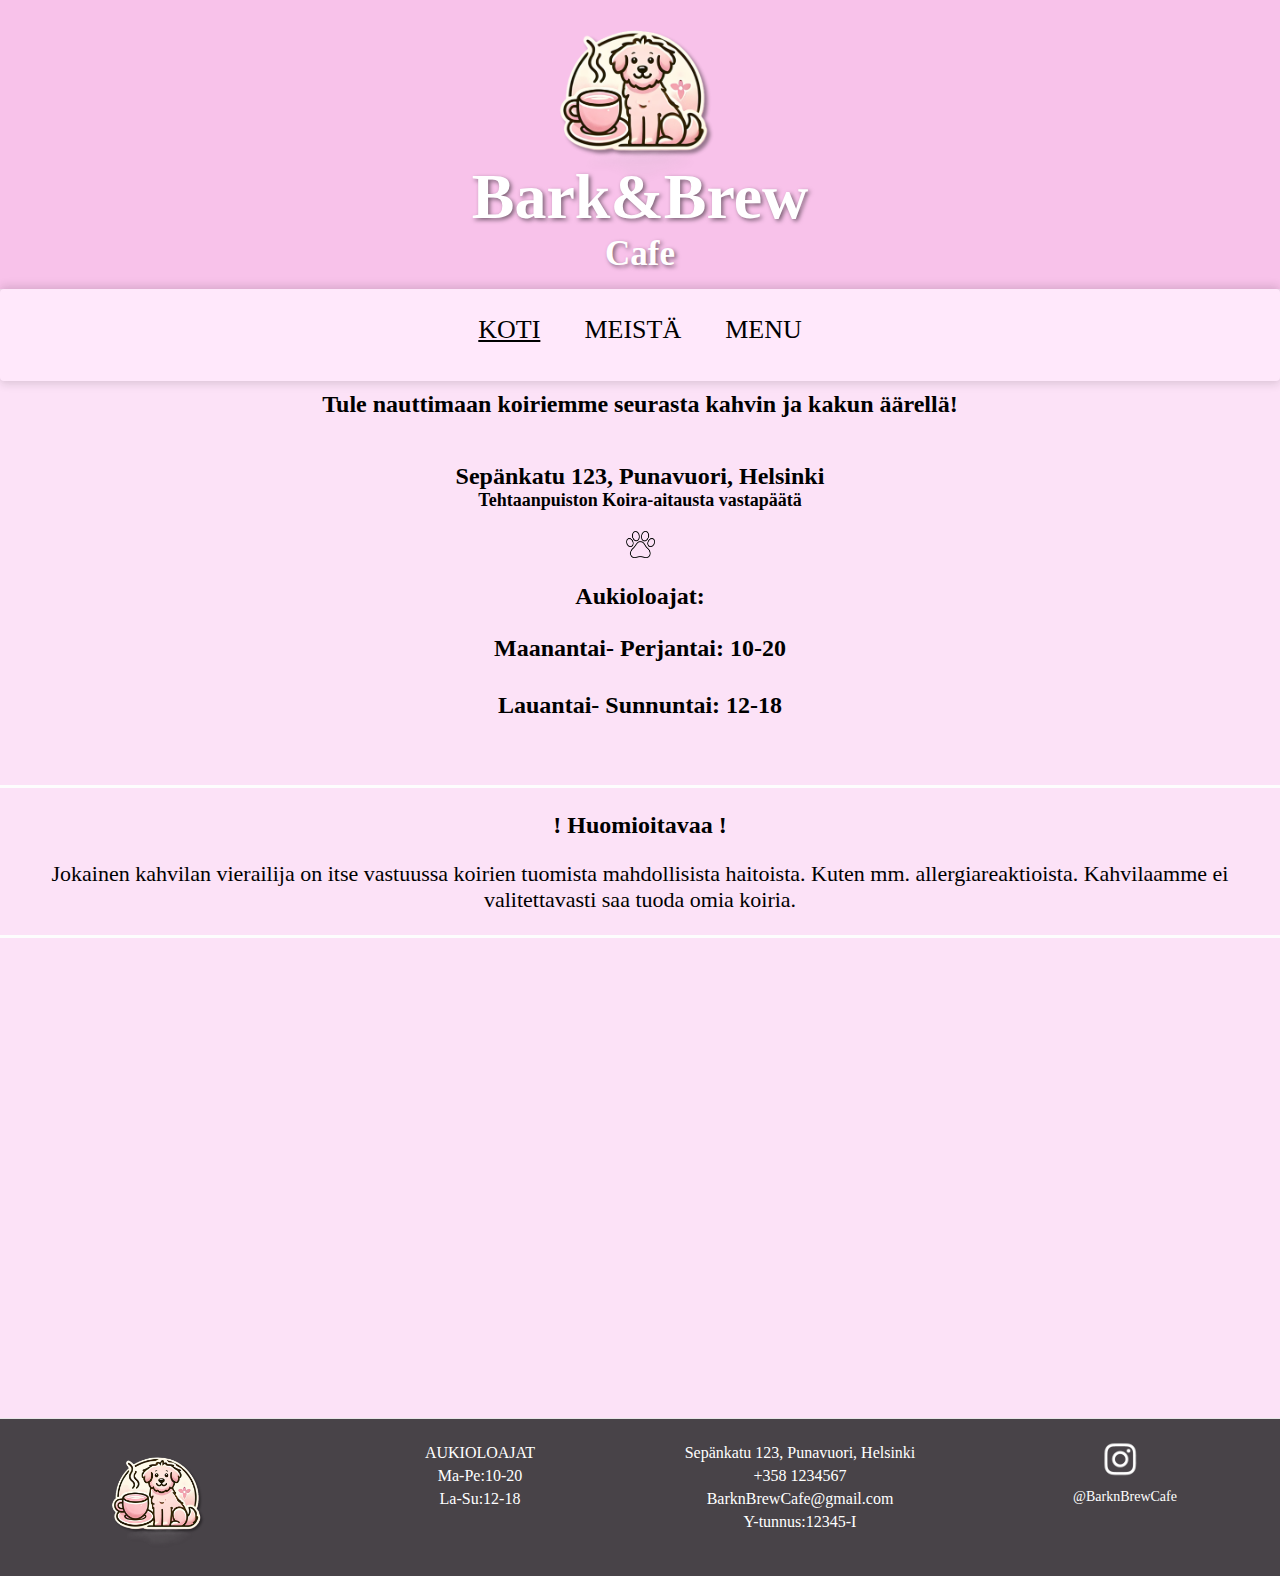
==== bnb/index.html @ 1f7fb6d5 "toka" ====
<!DOCTYPE html>
<html lang="fi">
<head>
    <meta charset="UTF-8">
    <meta name="viewport" content="width=device-width, initial-scale=1.0">
    <title>Bark&ampBrew Cafe</title>
    <link rel="stylesheet" href="barknbrew.css">
    <link rel="icon" href="barknbrewlogo.png" type="image/png">
</head>
<body>
    <header>
        <img src="barknbrewlogo2.png"alt="barknbrewlogo2" class="logo">
        <h1>Bark&amp;Brew</h1>
        <h2 class="cafe">Cafe</h2>
      </header>
  
      <nav>
        <p class="nav">
            <a style="font-size: 26px;"href="https://bhq683.github.io/BarknBrewCafe/"class="active">KOTI</a>
            <a style="font-size: 26px;"href="https://bhq683.github.io/BarknBrewCafe/meista.html">MEISTÄ</a>
            <a style="font-size: 26px;"href="https://bhq683.github.io/BarknBrewCafe/menu.html">MENU</a>
        </p>
      </nav>


    <h2 class="tervetuloa">Tule nauttimaan koiriemme seurasta kahvin ja kakun äärellä! </h2>
 <h2>Sepänkatu 123, Punavuori, Helsinki</h2>
<h3 class="teht">Tehtaanpuiston Koira-aitausta vastapäätä</h3>

<img src="paw2.png" alt="koiran tassu" class="paw">

    <h5 class="auki">Aukioloajat:</h5>
    <h5 class="mape">Maanantai- Perjantai:  10-20</h5>
    <h5 class="lasu">Lauantai- Sunnuntai: 12-18</h5>

    &nbsp;
    &nbsp;
</section>

<section class="section">
<hr>
    <h3>! Huomioitavaa !</h3>
    <p class="huom">Jokainen kahvilan vierailija on itse vastuussa koirien tuomista mahdollisista haitoista. Kuten mm. allergiareaktioista. Kahvilaamme ei valitettavasti saa tuoda omia koiria.</p>
    <hr>
</section>
    <div class="row">
    &nbsp;
    <iframe src="https://www.google.com/maps/embed?pb=!1m18!1m12!1m3!1d1063.9289560792722!2d24.936566113333583!3d60.15818839549972!2m3!1f0!2f0!3f0!3m2!1i1024!2i768!4f13.1!3m3!1m2!1s0x46920bb6edcf86a1%3A0xbfea0bf8d2d58d35!2sTehtaanpuiston%20koira-aitaus!5e0!3m2!1sfi!2sfi!4v1727865669728!5m2!1sfi!2sfi" 
    width="600" height="450" style="border:0;" allowfullscreen="" loading="lazy" referrerpolicy="no-referrer-when-downgrade"></iframe>

    <footer>
      <div class="footer-section footer media">
          <img class="footerlogo"src="barknbrewlogo2.png" alt="barknbrewlogo2">
      </div>
      <div class="footer-section aukiolofooter">
          <p>AUKIOLOAJAT</p>
          <p>Ma-Pe:10-20</p>
          <p>La-Su:12-18</p>
      </div>
      <div class="footer-section footerinformation">
          <p>Sepänkatu 123, Punavuori, Helsinki</p>
          <p>+358 1234567 </p>
          <p>BarknBrewCafe@gmail.com</p>
          <p>Y-tunnus:12345-I</p> 
      </div>
      <div class="footer-section footerinstagram">
          <img class="iglogo" src="iglogo3.png" alt="iglogo">
          <p class="username">@BarknBrewCafe</p>
      </div>
  </footer>
</body>
</html>
---- bnb/barknbrew.css ----
body{
    margin: 0;
    font-family: Cambria, Cochin, Georgia, Times, 'Times New Roman', serif;
    background-color:#fce2f7;
}
header{
    background-color: #f8c2ea;  
    margin-bottom: 0px;
    padding-bottom: 5px;  
}

img{
    display: block;
    width: 200px;
    align-content: center;
    margin: 0 auto;
    margin-top: auto;
    margin-bottom: -40px;
    
}
hr{
    color: rgb(255, 255, 255);
    background-color: rgb(253, 253, 253);
    border: none;
    height: 3px;
}

h1{
    text-align: center; 
    padding: 0px;
    margin-top: 0;
    font-size: 400%;
    margin-bottom: 0px;
    color: #ffffff;
    text-shadow: 2px 2px 4px rgba(0, 0, 0, 0.5)
  }

.cafe{
    font-size: 35px;
    color: rgb(255, 255, 255);
    margin-top: 0px;
    margin-bottom: 10px;
    text-shadow: 2px 2px 4px rgba(0, 0, 0, 0.5);
}
nav {
    background-color: #ffe8fb; 
    padding: 10px 0;
    box-shadow: 0 -4px 8px rgba(0, 0, 0, 0.1), 0 4px 8px rgba(0, 0, 0, 0.1);
    margin: 0 0px;
    margin-top: 0;
    padding-top: -5px;
    border-radius: 4px;
    padding-bottom: 20px;
    text-align: center;
  }

.nav a {
    font-size: 26px;
    margin: 0 20px;
}


a{
    color: black;
    text-decoration: none;
}

a:hover{
    text-decoration: underline;

}

.active{
    text-decoration: underline;
}

h2{
    text-align: center;
    margin-top: 10px;
    margin-bottom: none;
}  

h3{
    text-align: center;
    font-size: 24px;
    margin-bottom: 0;

}

.tervetuloa{
    margin-bottom: 45px;
}

.teht{
    text-align: center;
    font-size: 18px;
    margin-top: -20px;
}


h5{
    text-align: center;
    font-size: 24px;
}

.auki{
    margin-bottom: -15px;
    margin-top: 25px;
}

.mape{
    margin-bottom: -10px;
}


.paw {
    margin-top: 20px;
    margin-bottom: 0px;
    width: 30px;
  }

.huom{
    
    font-size: 22px;
    text-align: center;

}
iframe{
    width:100%
    
}
footer {
    background-color: rgb(72, 67, 72);
    color: white;
    padding: 20px 0;
    text-align: center;
    border-top: 1px solid #e7e7e7;
    display: flex;
    flex-wrap: wrap;
    justify-content: space-around;
}

footer p {
    font-size: 16px;
    margin: 5px 0;
}

.footer-section {
    margin-bottom: 20px;
    flex: 1 1 200px;
    min-width: 150px;
}

.footerinformation img, .footermedia img {
    width: 30px;
    height: 30px;
    vertical-align: middle;
}

.footerlogo {
    width: 120px;
    height: 120px;
}

.bnb, .bnb2 {
    font-size: 20px;
    font-weight: bold;
    color: #fff;
}

.iglogo {
    width: 40px;
    height: 40px;
}

.username {
    display: inline-block;
    margin-top: 50px;
    margin-left: 10px;
    font-size: 14px;
    color: #fff;
}

/* Responsive styles */
@media only screen and (max-width: 768px) {


    header h1 {
        font-size: 38px;
    }
    h2,h5, .huom {
        font-size: 18px ;
    }
    h3, .auki {
        font-size: 20px;
    }
    footer {
        flex-direction: column;
        align-items: center;
    }
    .footer-section {
        width: 100%;
        text-align: center;
    }
    .footerinformation, .aukiolofooter, .footerinstagram {
        text-align: center;
        margin: 10px auto;
    }
    .footermedia {
        order: -1; /* Move to the top */
        text-align: center;
    }
    .footerlogo {
        margin: 0 auto;
    }
}
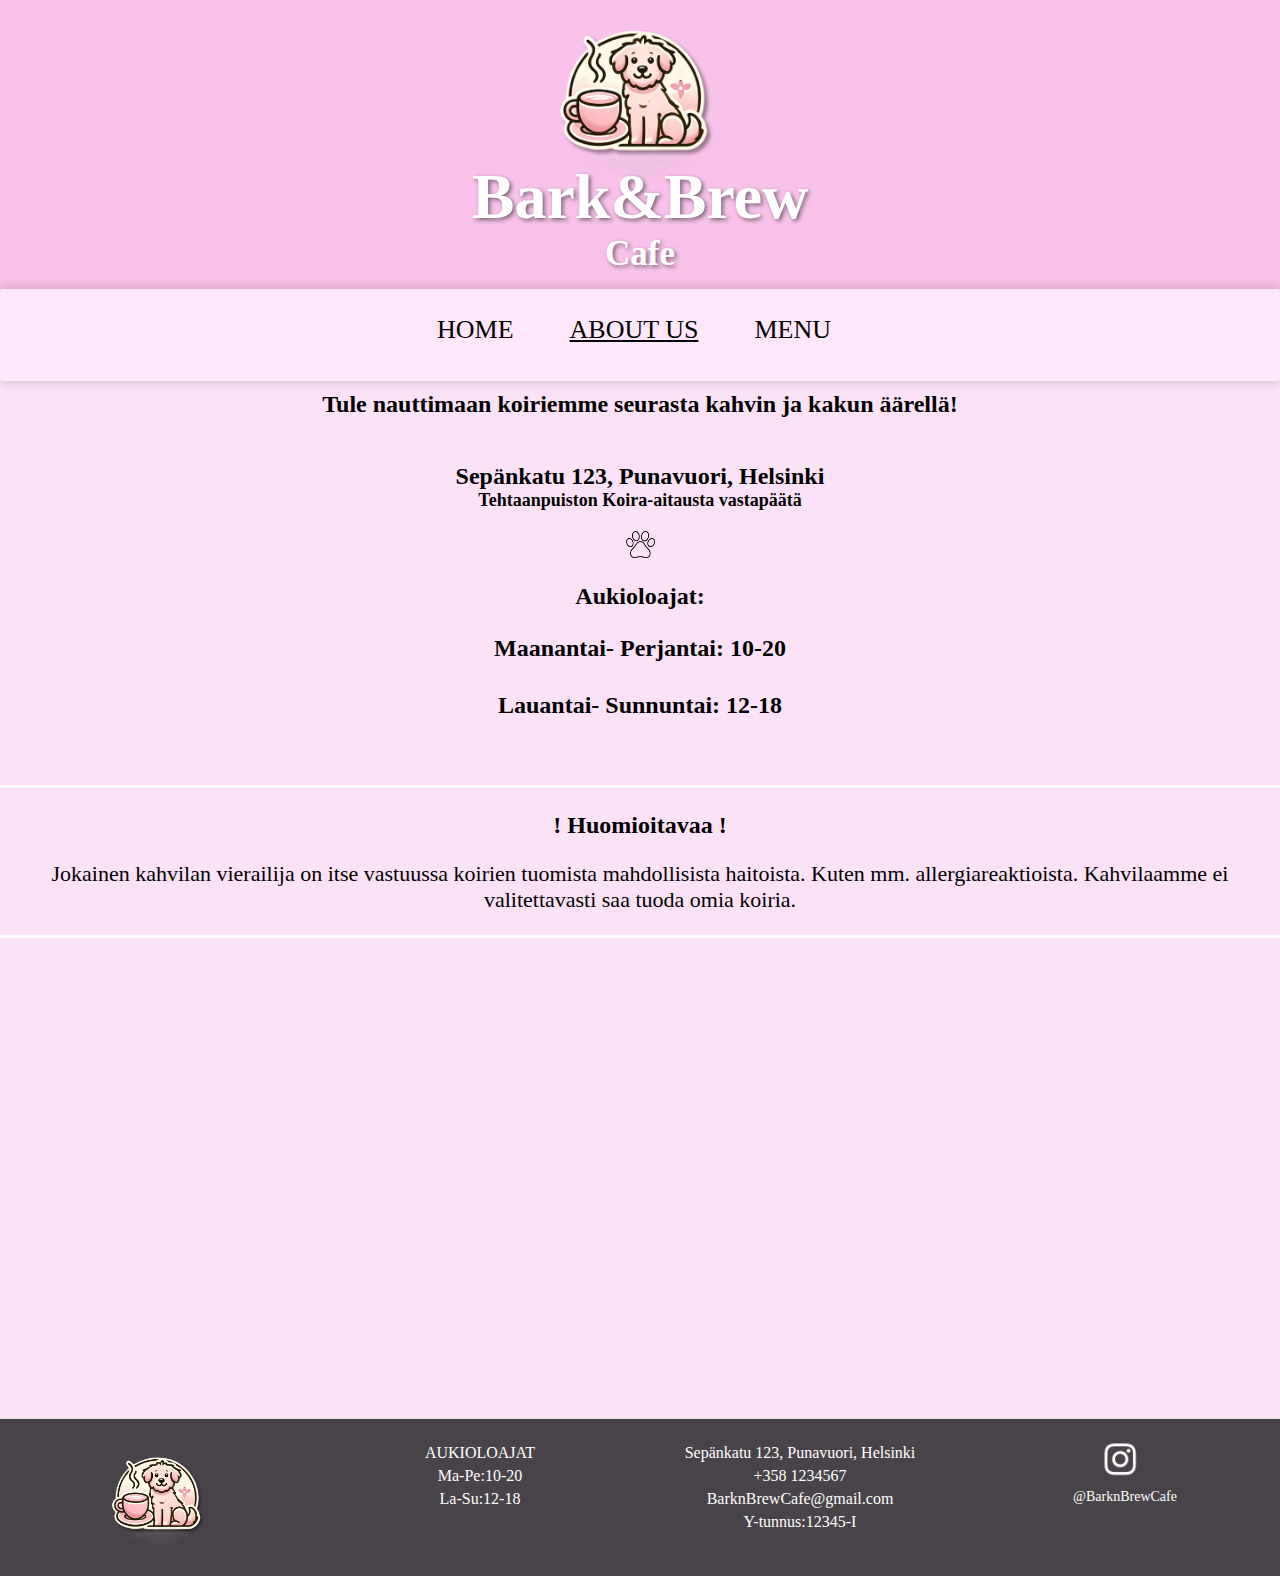
==== commit af905d5b: "kolmas" ====
--- a/bnb/index.html
+++ b/bnb/index.html
@@ -16,9 +16,9 @@
   
       <nav>
         <p class="nav">
-            <a style="font-size: 26px;"href="https://bhq683.github.io/BarknBrewCafe/"class="active">KOTI</a>
-            <a style="font-size: 26px;"href="https://bhq683.github.io/BarknBrewCafe/meista.html">MEISTÄ</a>
-            <a style="font-size: 26px;"href="https://bhq683.github.io/BarknBrewCafe/menu.html">MENU</a>
+            <a style="font-size: 26px;" href="https://bhq695.github.io/BarknBrewCafe/">HOME</a> &nbsp;&nbsp;
+            <a style="font-size: 26px;" href="https://bhq695.github.io/BarknBrewCafe/aboutus.html" class="active">ABOUT US</a> &nbsp;&nbsp;
+            <a style="font-size: 26px;" href="https://bhq695.github.io/BarknBrewCafe/menu.html">MENU</a> &nbsp;&nbsp;
         </p>
       </nav>
 
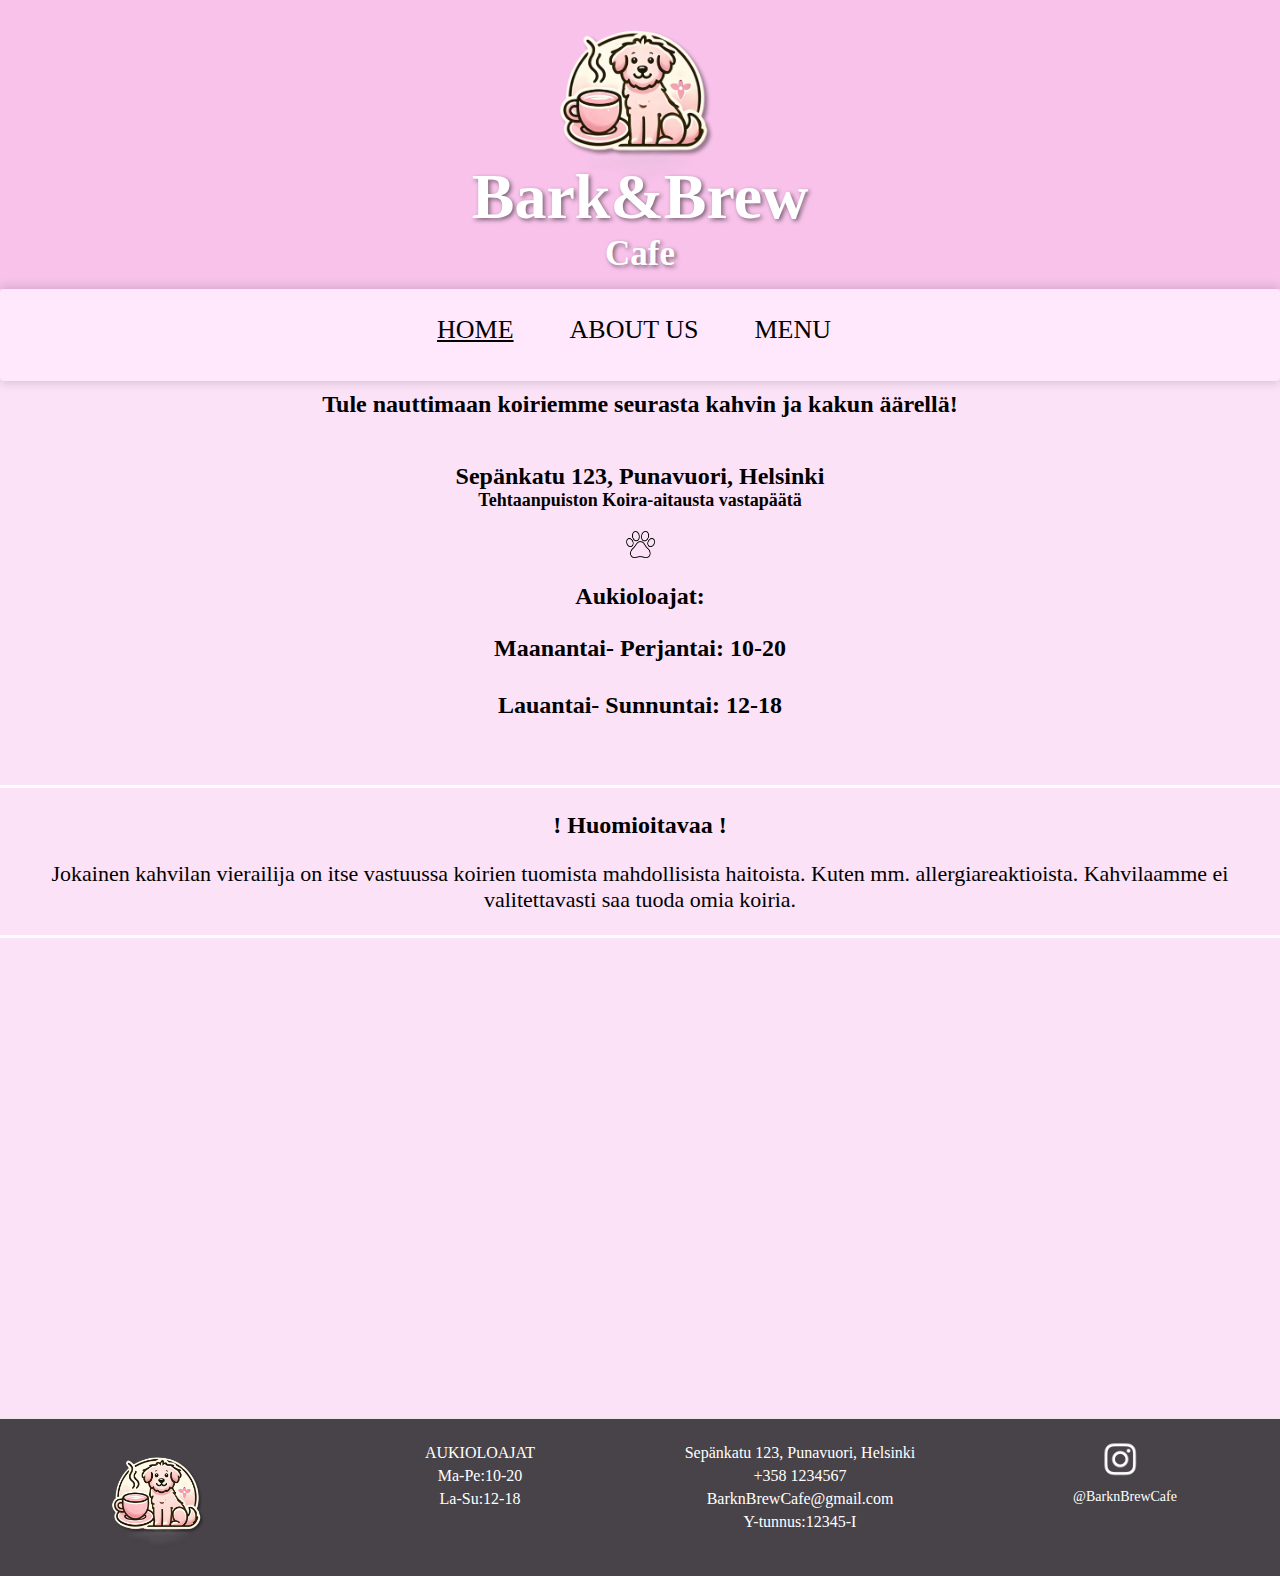
==== commit 8bce83f1: "nel" ====
--- a/bnb/index.html
+++ b/bnb/index.html
@@ -16,9 +16,9 @@
   
       <nav>
         <p class="nav">
-            <a style="font-size: 26px;" href="https://bhq695.github.io/BarknBrewCafe/">HOME</a> &nbsp;&nbsp;
-            <a style="font-size: 26px;" href="https://bhq695.github.io/BarknBrewCafe/aboutus.html" class="active">ABOUT US</a> &nbsp;&nbsp;
-            <a style="font-size: 26px;" href="https://bhq695.github.io/BarknBrewCafe/menu.html">MENU</a> &nbsp;&nbsp;
+            <a style="font-size: 26px;" href="https://bhq695.github.io/bnb/" class="active">HOME</a> &nbsp;&nbsp;
+            <a style="font-size: 26px;" href="https://bhq695.github.io/bnb/aboutus.html">ABOUT US</a> &nbsp;&nbsp;
+            <a style="font-size: 26px;" href="https://bhq695.github.io/bnb/menu.html">MENU</a> &nbsp;&nbsp;
         </p>
       </nav>
 
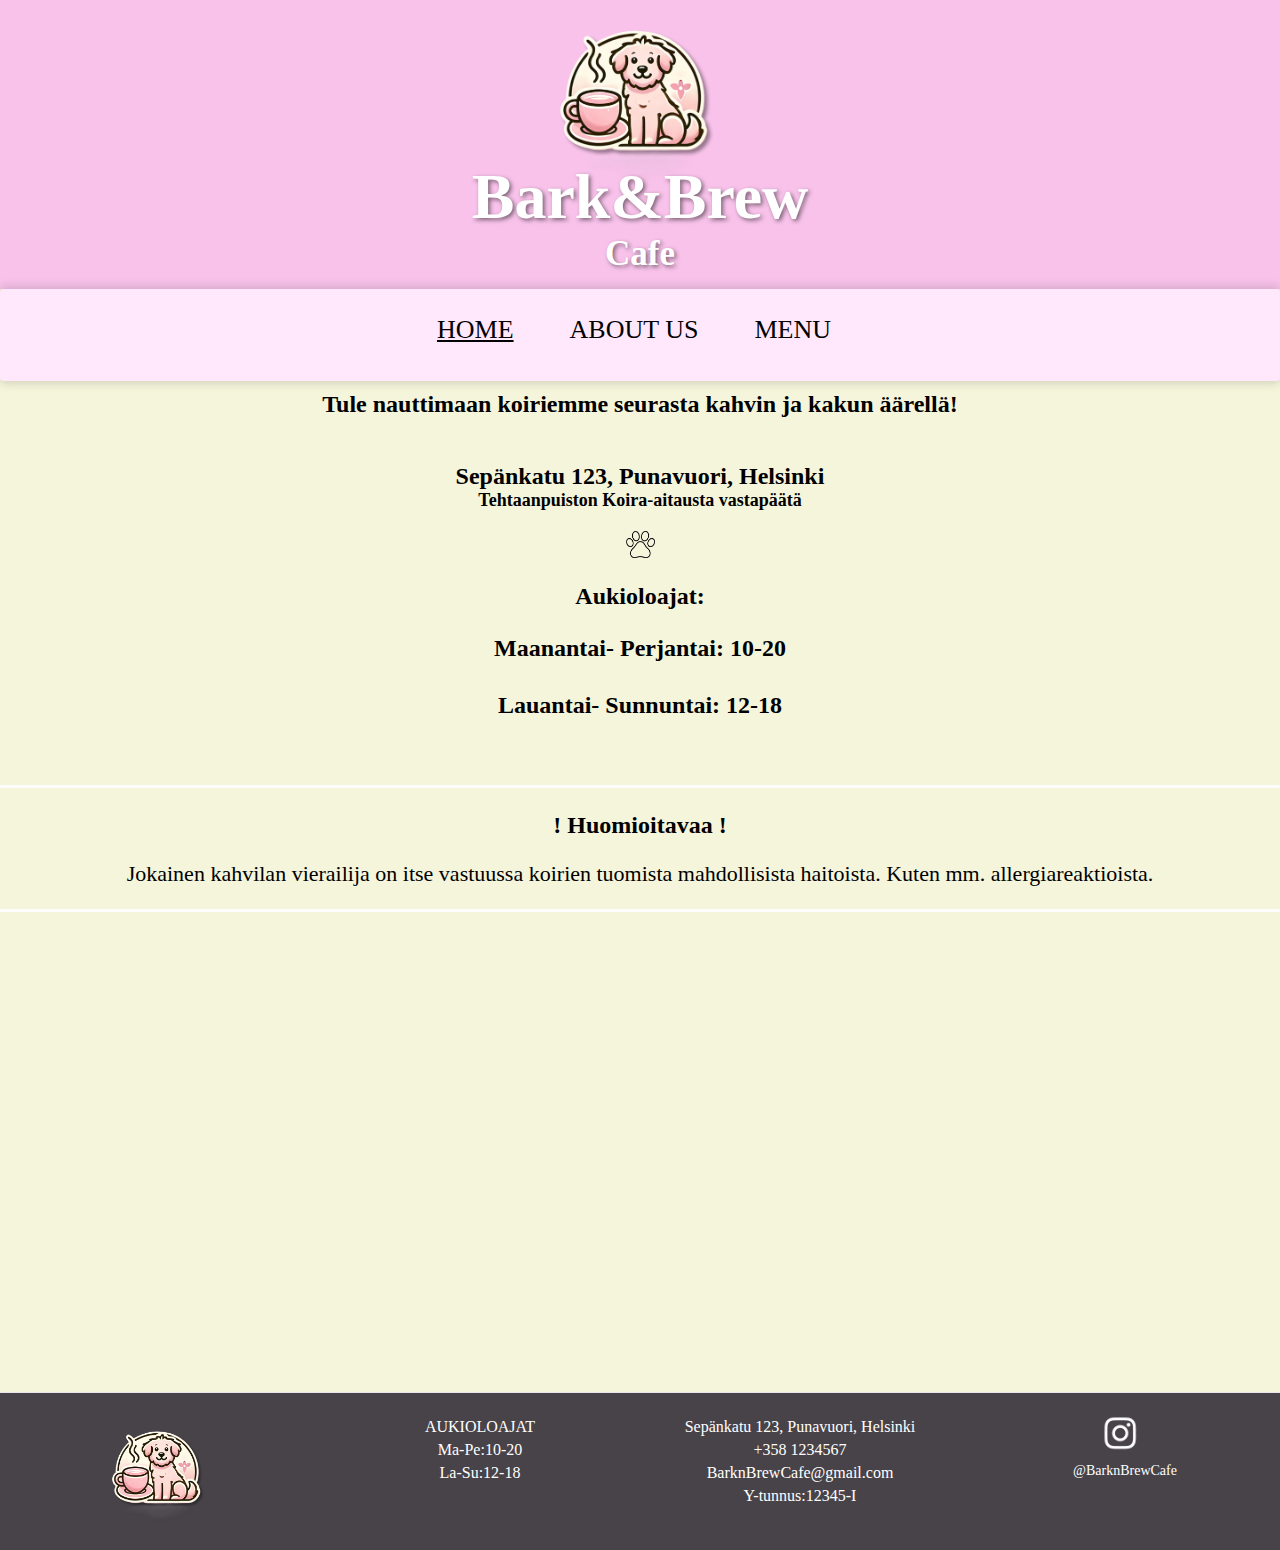
==== commit 98ac25b8: "väri" ====
--- a/bnb/index.html
+++ b/bnb/index.html
@@ -16,8 +16,8 @@
   
       <nav>
         <p class="nav">
-            <a style="font-size: 26px;" href="https://bhq695.github.io/bnb/" class="active">HOME</a> &nbsp;&nbsp;
-            <a style="font-size: 26px;" href="https://bhq695.github.io/bnb/aboutus.html">ABOUT US</a> &nbsp;&nbsp;
+            <a style="font-size: 26px;" href="https://bhq695.github.io/bnb/index.html" class="active">HOME</a> &nbsp;&nbsp;
+            <a style="font-size: 26px;" href="https://bhq695.github.io/bnb/about us.html">ABOUT US</a> &nbsp;&nbsp;
             <a style="font-size: 26px;" href="https://bhq695.github.io/bnb/menu.html">MENU</a> &nbsp;&nbsp;
         </p>
       </nav>
@@ -40,7 +40,7 @@
 <section class="section">
 <hr>
     <h3>! Huomioitavaa !</h3>
-    <p class="huom">Jokainen kahvilan vierailija on itse vastuussa koirien tuomista mahdollisista haitoista. Kuten mm. allergiareaktioista. Kahvilaamme ei valitettavasti saa tuoda omia koiria.</p>
+    <p class="huom">Jokainen kahvilan vierailija on itse vastuussa koirien tuomista mahdollisista haitoista. Kuten mm. allergiareaktioista.</p>
     <hr>
 </section>
     <div class="row">
--- a/bnb/barknbrew.css
+++ b/bnb/barknbrew.css
@@ -1,7 +1,7 @@
 body{
     margin: 0;
     font-family: Cambria, Cochin, Georgia, Times, 'Times New Roman', serif;
-    background-color:#fce2f7;
+    background-color:beige;
 }
 header{
     background-color: #f8c2ea;  
